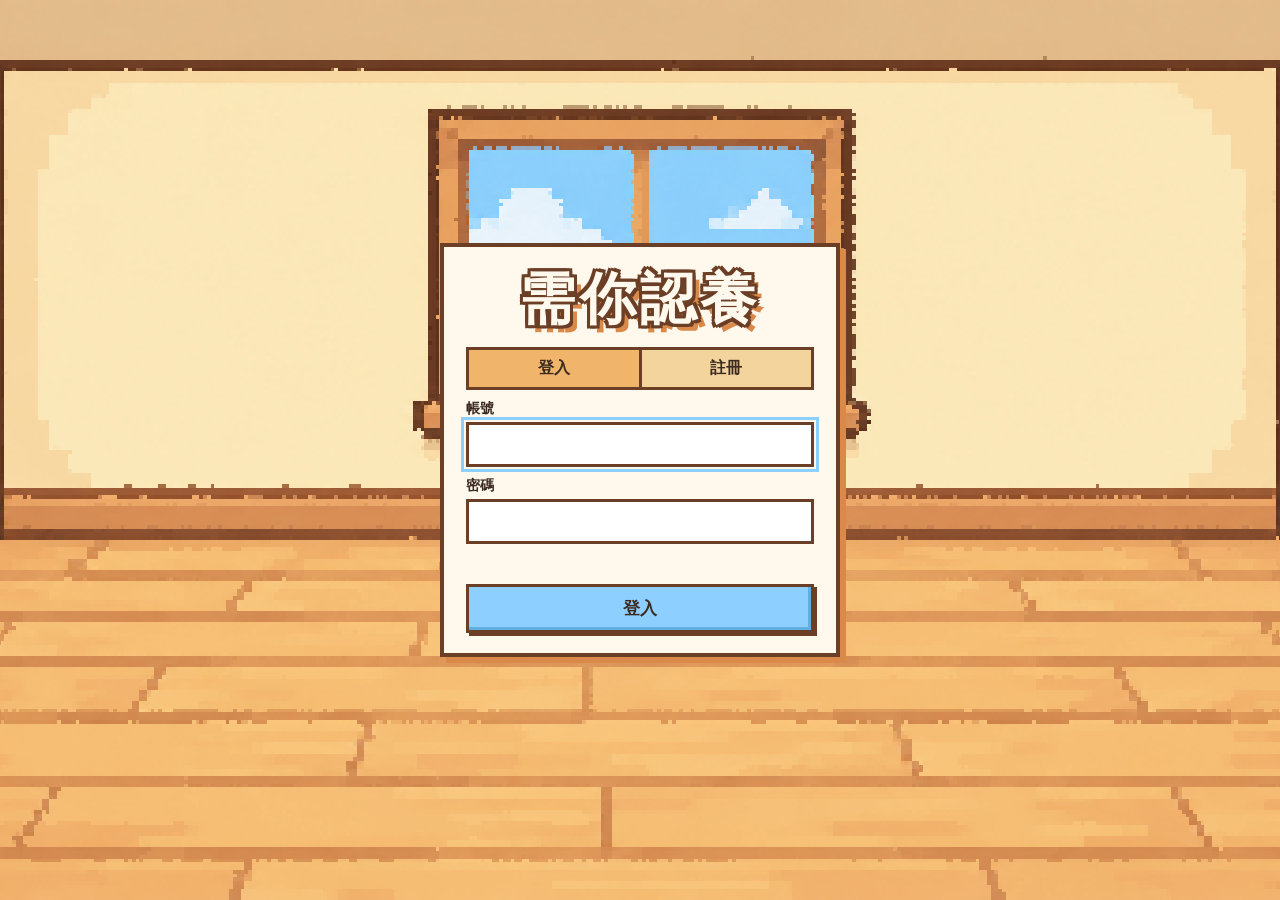
==== index.html @ cdb4b1c4 "Add files via upload" ====
<!doctype html>
<html lang="zh-Hant">
<head>
<meta charset="utf-8">
<meta name="viewport" content="width=device-width, initial-scale=1, maximum-scale=1, user-scalable=no, viewport-fit=cover">
<meta http-equiv="Content-Security-Policy"
      content="default-src 'self'; script-src 'self'; style-src 'self'; img-src 'self' data: blob:; connect-src https://ybgyimttmsqzfttbgbpx.supabase.co; base-uri 'none'; form-action 'none'; object-src 'none'">
<meta name="theme-color" content="#D9894A">
<title>需你認養</title>
<link rel="icon" type="image/png" href="assets/favicon.png">
<link rel="stylesheet" href="css/game.css">
</head>
<body>
<div id="app">
  <!-- 遊戲畫布 -->
  <div id="stage"><canvas id="game" aria-label="遊戲畫面"></canvas></div>

  <!-- HUD：桌機覆蓋在畫布上方；手機直向時移到畫布下方 -->
  <div id="hud" class="hidden">
    <button id="hudCat" class="hud-cat" title="切換貓咪">
      <img id="hudCatImg" alt="">
      <span><strong id="hudCatName"></strong><small id="hudCatMeta"></small></span>
    </button>
    <div class="hud-bars">
      <div class="bar" id="barStamina"><span class="bar-label">體力</span><span class="bar-track"><i></i></span><span class="bar-num"></span></div>
      <div class="bar" id="barTrust"><span class="bar-label">信任</span><span class="bar-track"><i></i></span><span class="bar-num"></span></div>
    </div>
    <div class="hud-side">
      <span class="fish" id="hudFish"></span>
      <span class="timer" id="hudTimer"></span>
    </div>
    <button id="hudMenu" class="hud-menu" aria-label="暫停">❚❚</button>
  </div>
  <div id="prompt" class="hidden"></div>

  <!-- 手機 / 平板觸控 -->
  <div id="controls" class="hidden">
    <div id="joystick" aria-label="移動"><div class="knob"></div></div>
    <div class="action-buttons">
      <button class="act" data-action="skill" id="btnSkill">技能</button>
      <button class="act" data-action="interact" id="btnInteract">互動</button>
    </div>
  </div>

  <!-- Loading -->
  <section id="screen-loading" class="screen active">
    <div class="loading-box">
      <h1 class="title">需你認養</h1>
      <p class="loading-text">LOADING...</p>
      <p class="loading-bar" id="loadingBar">░░░░░░░░░░</p>
      <p class="loading-pct" id="loadingPct">0%</p>
    </div>
  </section>

  <!-- Login -->
  <section id="screen-login" class="screen">
    <div class="panel narrow">
      <h1 class="title">需你認養</h1>
      <div class="tabs" role="tablist">
        <button role="tab" class="tab active" data-tab="login">登入</button>
        <button role="tab" class="tab" data-tab="register">註冊</button>
      </div>
      <label for="loginUser">帳號</label>
      <input id="loginUser" autocomplete="username" autocapitalize="none" spellcheck="false" maxlength="20">
      <label for="loginPass">密碼</label>
      <input id="loginPass" type="password" autocomplete="current-password" maxlength="72">
      <div id="registerOnly" class="hidden">
        <label for="loginName">顯示名稱</label>
        <input id="loginName" maxlength="20">
        <p class="hint">帳號限 3–20 個小寫英文、數字或底線；密碼至少 8 碼。</p>
      </div>
      <p id="loginError" class="error" role="alert"></p>
      <button id="btnAuth" class="btn primary wide">登入</button>
    </div>
  </section>

  <!-- 首頁 -->
  <section id="screen-menu" class="screen">
    <div class="menu">
      <h1 class="title big">需你認養</h1>
      <div class="parade" id="parade"></div>
      <div class="menu-buttons">
        <button id="btnStart" class="btn primary">開始照顧</button>
        <button id="btnHow" class="btn">玩法說明</button>
        <button id="btnRanking" class="btn">排行榜</button>
        <button id="btnSettings" class="btn">設定</button>
        <button id="btnAdmin" class="btn admin hidden">管理後台</button>
      </div>
      <p class="player-line"><span id="menuPlayer"></span> <button id="btnLogout" class="link">登出</button></p>
    </div>
  </section>

  <!-- 認養區 -->
  <section id="screen-adopt" class="screen">
    <div class="panel wide-panel">
      <div class="panel-head">
        <h2>認養區</h2>
        <button class="btn small" id="btnAdoptBack">返回</button>
      </div>
      <p class="hint">每隻貓咪最多 100 位認養人。認養後 72 小時內要回來餵食，否則認養關係會結束。</p>
      <ul id="adoptList" class="adopt-list"></ul>
    </div>
  </section>

  <!-- 共用對話框 -->
  <div id="modal" class="modal hidden" role="dialog" aria-modal="true" aria-labelledby="modalTitle">
    <div class="panel modal-panel">
      <div class="panel-head">
        <h2 id="modalTitle"></h2>
        <button class="btn small" id="modalClose">關閉</button>
      </div>
      <div id="modalBody" class="modal-body"></div>
    </div>
  </div>

  <!-- 網路錯誤 -->
  <div id="netError" class="modal hidden" role="alertdialog" aria-labelledby="netErrorText">
    <div class="panel narrow center">
      <p id="netErrorText">目前無法連接遊戲伺服器。<br>請確認網路連線後重試。</p>
      <button id="btnRetry" class="btn primary">RETRY</button>
    </div>
  </div>

  <div id="toast" role="status" aria-live="polite"></div>
</div>
<script type="module" src="js/main.js"></script>
</body>
</html>
---- css/game.css ----
/* ====================================================================
   需你認養 — UI 風格取自房間原圖：奶油牆、暖木色、深咖啡描邊、3px 像素格
   ==================================================================== */
:root {
  --wall: #FBE6B6; --wall-shade: #F3D49C; --floor: #F0B46A; --wood: #D9894A; --wood-dark: #B86A35;
  --line: #6B3E26; --ink: #3B2A20; --paper: #FFF8EC; --sky: #8DCFFF; --pink: #F6B0B0;
  --ok: #7CC36B; --warn: #E0703F; --trust: #F28CA8; --gold: #F2C14E;
  --font: "Noto Sans TC", "PingFang TC", "Microsoft JhengHei", "Heiti TC", system-ui, sans-serif;
  --canvas-left: 0px; --canvas-top: 0px; --canvas-w: 100vw; --canvas-h: 56.25vw;
  --safe-l: env(safe-area-inset-left, 0px); --safe-r: env(safe-area-inset-right, 0px);
  --safe-b: env(safe-area-inset-bottom, 0px); --safe-t: env(safe-area-inset-top, 0px);
}
* { box-sizing: border-box; }
html, body {
  margin: 0; height: 100%; overflow: hidden; background: var(--ink); color: var(--ink);
  font-family: var(--font); overscroll-behavior: none;
  -webkit-user-select: none; user-select: none; -webkit-touch-callout: none;
  -webkit-tap-highlight-color: transparent; -webkit-text-size-adjust: 100%;
}
input { -webkit-user-select: text; user-select: text; }
button { font: inherit; color: inherit; cursor: pointer; }
.hidden { display: none !important; }

#app { position: fixed; inset: 0; touch-action: none; }
#stage { position: absolute; inset: 0; display: flex; align-items: center; justify-content: center; }
#game { display: block; image-rendering: pixelated; image-rendering: crisp-edges; touch-action: none; }

/* ---------- 共用元件 ---------- */
.panel {
  background: var(--paper); border: 4px solid var(--line); box-shadow: 6px 6px 0 var(--wood);
  padding: 20px 22px; max-height: calc(100% - 32px); overflow: auto; touch-action: pan-y;
}
.panel.narrow { width: min(400px, calc(100vw - 32px)); }
.panel.center { text-align: center; }
.wide-panel { width: min(960px, calc(100vw - 32px)); max-height: calc(100dvh - 32px); }
.panel-head { display: flex; justify-content: space-between; align-items: center; gap: 12px; margin-bottom: 8px; }
.panel h2 { margin: 0; font-size: 22px; }

.btn {
  border: 3px solid var(--line); background: var(--floor); padding: 10px 18px; font-weight: 700; font-size: 17px;
  box-shadow: inset -3px -3px 0 var(--wood), 3px 3px 0 var(--line); min-height: 44px;
}
.btn:active, .btn.down { transform: translate(3px, 3px); box-shadow: inset -3px -3px 0 var(--wood); }
.btn.primary { background: var(--sky); box-shadow: inset -3px -3px 0 #5FAFE0, 3px 3px 0 var(--line); }
.btn.admin { background: var(--pink); box-shadow: inset -3px -3px 0 #D98C8C, 3px 3px 0 var(--line); }
.btn.small { padding: 4px 12px; font-size: 15px; min-height: 36px; }
.btn.wide { width: 100%; margin-top: 12px; }
.btn:disabled { opacity: .5; cursor: not-allowed; transform: none; }
.link { background: none; border: none; text-decoration: underline; padding: 4px; }
button:focus-visible, input:focus-visible { outline: 3px solid var(--sky); outline-offset: 2px; }

label { display: block; font-size: 14px; font-weight: 700; margin: 10px 0 4px; }
input {
  width: 100%; padding: 10px; font: inherit; font-size: 16px; color: var(--ink);
  border: 3px solid var(--line); background: #fff; border-radius: 0;
}
.hint { font-size: 13px; color: #7a5b45; margin: 6px 0; line-height: 1.6; }
.error { color: #B8432F; min-height: 1.4em; font-size: 14px; margin: 8px 0 0; }

.title {
  margin: 0 0 16px; text-align: center; color: var(--paper); font-weight: 900; letter-spacing: .08em;
  font-size: clamp(34px, 7vw, 56px); line-height: 1.15;
  text-shadow: 3px 0 0 var(--line), -3px 0 0 var(--line), 0 3px 0 var(--line), 0 -3px 0 var(--line),
               3px 3px 0 var(--line), -3px 3px 0 var(--line), 3px -3px 0 var(--line), -3px -3px 0 var(--line),
               7px 7px 0 var(--wood);
}
.title.big { font-size: clamp(44px, 11vw, 96px); margin-bottom: 8px; }

.tabs { display: flex; margin-bottom: 4px; }
.tab { flex: 1; padding: 8px; border: 3px solid var(--line); background: var(--wall-shade); font-weight: 700; }
.tab + .tab { border-left: 0; }
.tab.active { background: var(--floor); }

/* ---------- 全螢幕畫面 ---------- */
.screen {
  position: fixed; inset: 0; z-index: 20; display: none; align-items: center; justify-content: center;
  padding: max(16px, var(--safe-t)) 16px max(16px, var(--safe-b));
  background: var(--wall) url("../assets/rooms/room_home.png") center bottom / cover no-repeat;
  image-rendering: pixelated;
}
.screen.active { display: flex; }
.screen > * { image-rendering: auto; }

#screen-loading { background: var(--ink); }
.loading-box { text-align: center; color: var(--paper); }
.loading-text, .loading-bar, .loading-pct { font-family: ui-monospace, Menlo, Consolas, monospace; margin: 6px 0; }
.loading-text { font-size: 20px; letter-spacing: .2em; }
.loading-bar { font-size: 28px; letter-spacing: .05em; color: var(--floor); }
.loading-pct { font-size: 18px; }

.menu { display: flex; flex-direction: column; align-items: center; width: min(720px, 100%); }
.parade {
  display: flex; align-items: flex-end; justify-content: center; gap: clamp(4px, 2vw, 20px);
  border-bottom: 9px solid var(--wood); padding: 0 12px; margin-bottom: 20px; box-shadow: 0 3px 0 var(--line);
}
.parade img { height: clamp(60px, 14vw, 120px); image-rendering: pixelated; animation: hop .5s steps(2) both; }
.parade img:nth-child(2) { animation-delay: .12s; } .parade img:nth-child(3) { animation-delay: .24s; }
.parade img:nth-child(4) { animation-delay: .36s; } .parade img:nth-child(5) { animation-delay: .48s; }
@keyframes hop { 0% { transform: translateY(-18px); opacity: 0; } 100% { transform: none; opacity: 1; } }
@media (prefers-reduced-motion: reduce) { .parade img { animation: none; } }
.menu-buttons { display: grid; grid-template-columns: repeat(2, minmax(150px, 1fr)); gap: 14px; width: min(420px, 100%); }
.menu-buttons .primary { grid-column: 1 / -1; font-size: 22px; min-height: 58px; }
.player-line {
  margin-top: 18px; background: var(--paper); border: 3px solid var(--line); padding: 6px 14px; font-size: 15px;
}

/* 認養區 */
.adopt-list { list-style: none; margin: 8px 0 0; padding: 0; display: grid; gap: 14px;
  grid-template-columns: repeat(auto-fill, minmax(260px, 1fr)); }
.adopt-card { border: 3px solid var(--line); background: var(--wall); padding: 12px; display: grid;
  grid-template-columns: 88px 1fr; gap: 10px; align-items: center; }
.adopt-card img { width: 88px; image-rendering: pixelated; }
.adopt-card h3 { margin: 0; font-size: 18px; }
.adopt-card p { margin: 2px 0; font-size: 13px; }
.adopt-card .btn { grid-column: 1 / -1; }
.tag { display: inline-block; font-size: 12px; padding: 0 6px; border: 2px solid var(--line); background: var(--paper); margin-left: 4px; }
.check { display: flex; gap: 6px; align-items: center; grid-column: 1 / -1; font-size: 14px; }
.check input { width: auto; }

/* ---------- 對話框 / Toast ---------- */
.modal { position: fixed; inset: 0; z-index: 40; display: flex; align-items: center; justify-content: center;
  background: rgba(59, 42, 32, .55); padding: 16px; }
#netError { z-index: 50; }
.modal-panel { width: min(560px, 100%); }
.modal-body { font-size: 15px; line-height: 1.75; }
.modal-body h3 { margin: 14px 0 4px; font-size: 16px; }
.modal-body ul { margin: 4px 0; padding-left: 20px; }
.modal-body .row { display: flex; flex-wrap: wrap; gap: 10px; margin-top: 12px; }
.rank-list { list-style: none; padding: 0; margin: 8px 0 0; }
.rank-list li { display: flex; justify-content: space-between; border-bottom: 2px dashed var(--wood); padding: 6px 2px; }
.rank-list li.me { background: var(--wall); font-weight: 700; }
.toggle { display: flex; justify-content: space-between; align-items: center; padding: 8px 0; border-bottom: 2px dashed var(--wood); }
.arena-choice { display: grid; grid-template-columns: 1fr 1fr; gap: 12px; }
.arena-choice .btn { min-height: 64px; }

#toast {
  position: fixed; left: calc(var(--canvas-left) + var(--canvas-w) / 2); transform: translateX(-50%); z-index: 60;
  top: max(calc(var(--safe-t) + 14px), calc(var(--canvas-top) + var(--canvas-h) * 0.22));
  background: var(--paper); border: 3px solid var(--line); box-shadow: 4px 4px 0 var(--wood);
  padding: 10px 16px; font-weight: 700; max-width: min(520px, calc(100vw - 32px)); text-align: center;
  opacity: 0; pointer-events: none; transition: opacity .2s;
}
#toast.show { opacity: 1; }

/* ---------- HUD（桌機 / 橫向：覆蓋在畫布上） ---------- */
#hud {
  position: fixed; z-index: 10; left: var(--canvas-left); top: var(--canvas-top); width: var(--canvas-w);
  display: flex; align-items: flex-start; gap: 10px; padding: 10px; pointer-events: none;
  font-size: clamp(12px, calc(var(--canvas-w) / 80), 16px);
}
#hud > * { pointer-events: auto; }
.hud-cat, .hud-bars, .hud-side, .hud-menu {
  background: var(--paper); border: 3px solid var(--line); box-shadow: 3px 3px 0 var(--wood);
}
.hud-cat { display: flex; align-items: center; gap: 8px; padding: 4px 10px 4px 4px; text-align: left; }
.hud-cat img { height: 2.8em; image-rendering: pixelated; }
.hud-cat span { display: flex; flex-direction: column; line-height: 1.25; }
.hud-cat small { font-size: .82em; color: #7a5b45; }
.hud-bars { padding: 6px 10px; display: grid; gap: 4px; min-width: 16em; flex: 0 1 22em; }
.bar { display: grid; grid-template-columns: 2.4em 1fr 4.4em; align-items: center; gap: 6px; font-weight: 700; }
.bar-track { height: .9em; border: 2px solid var(--line); background: var(--wall-shade); position: relative; }
.bar-track i { position: absolute; inset: 0 auto 0 0; background: var(--ok); width: 0; transition: width .3s steps(6); }
#barTrust .bar-track i { background: var(--trust); }
#barStamina.low .bar-track i { background: var(--warn); }
.bar-num { text-align: right; font-variant-numeric: tabular-nums; }
.hud-side { padding: 6px 10px; display: grid; gap: 2px; font-weight: 700; font-variant-numeric: tabular-nums; }
.hud-side .timer.urgent { color: #B8432F; }
.hud-menu { margin-left: auto; width: 2.8em; height: 2.8em; font-weight: 900; }

#prompt {
  position: fixed; z-index: 11; left: calc(var(--canvas-left) + var(--canvas-w) / 2);
  top: calc(var(--canvas-top) + var(--canvas-h) * 0.82); transform: translateX(-50%);
  background: var(--ink); color: var(--paper); border: 3px solid var(--paper); padding: 6px 14px; font-weight: 700;
  pointer-events: none; white-space: nowrap;
}

/* ---------- 觸控控制 ---------- */
#controls { position: fixed; inset: 0; z-index: 12; pointer-events: none; }
body:not(.touch) #controls { display: none; }
#joystick {
  position: absolute; left: calc(var(--safe-l) + 28px); bottom: calc(var(--safe-b) + 28px);
  width: 140px; height: 140px; border-radius: 50%; pointer-events: auto; touch-action: none;
  background: rgba(255, 248, 236, .35); border: 4px solid rgba(107, 62, 38, .7);
}
.knob {
  position: absolute; left: 50%; top: 50%; width: 60px; height: 60px; margin: -30px 0 0 -30px; border-radius: 50%;
  background: var(--floor); border: 4px solid var(--line); box-shadow: inset -4px -4px 0 var(--wood);
}
.action-buttons {
  position: absolute; right: calc(var(--safe-r) + 24px); bottom: calc(var(--safe-b) + 28px);
  display: flex; gap: 16px; align-items: flex-end; pointer-events: auto;
}
.act {
  width: 84px; height: 84px; border-radius: 50%; border: 4px solid var(--line); background: var(--sky);
  font-weight: 900; font-size: 17px; box-shadow: inset -5px -5px 0 #5FAFE0, 3px 3px 0 var(--line); touch-action: none;
}
.act.down { transform: translate(3px, 3px); box-shadow: inset -5px -5px 0 #5FAFE0; }
.act.pulse { animation: pulse 1s steps(2) infinite; }
@keyframes pulse { 50% { background: var(--gold); } }
#btnSkill { width: 72px; height: 72px; background: var(--pink); box-shadow: inset -5px -5px 0 #D98C8C, 3px 3px 0 var(--line); }
body:not(.in-arena) #btnSkill { display: none; }

/* ---------- 手機直向：重新排版（畫布在上、HUD 與控制在下） ---------- */
body.portrait #app { display: flex; flex-direction: column; background: var(--wall); }
body.portrait #stage { position: relative; inset: auto; flex: none; width: 100%; height: calc(100vw * 9 / 16); margin-top: var(--safe-t); }
body.portrait #hud {
  position: relative; left: auto; top: auto; width: auto; flex-wrap: wrap; font-size: 14px; padding: 8px;
  background: var(--wall-shade); border-bottom: 4px solid var(--line);
}
body.portrait .hud-bars { flex: 1 1 100%; order: 3; min-width: 0; }
body.portrait .hud-cat { flex: 1; }
body.portrait #controls { position: relative; inset: auto; flex: 1; min-height: 180px; }
/* 直向：控制鈕放在拇指好按的下緣；上方空間保留給 Phase 9 的照護任務面板 */
body.portrait #joystick { left: calc(var(--safe-l) + 24px); bottom: calc(var(--safe-b) + 32px);
  width: clamp(130px, 24vw, 190px); height: clamp(130px, 24vw, 190px); }
body.portrait .action-buttons { bottom: calc(var(--safe-b) + 40px); }
body.portrait .act { width: clamp(84px, 15vw, 116px); height: clamp(84px, 15vw, 116px); }
body.portrait #prompt { top: calc(var(--canvas-top) + var(--canvas-h) - 44px); }
body.portrait.touch #controls, body.portrait #controls { display: block; }
body.portrait:not(.in-game) #controls { display: none; }

/* 橫向的小螢幕手機：HUD 精簡 */
@media (max-height: 500px) and (orientation: landscape) {
  #hud { font-size: 12px; padding: 6px; gap: 6px; }
  .hud-bars { min-width: 15em; }
  .hud-cat small, .hud-side .lbl { display: none; }
  #joystick { width: 120px; height: 120px; left: calc(var(--safe-l) + 16px); bottom: calc(var(--safe-b) + 14px); }
  .action-buttons { right: calc(var(--safe-r) + 16px); bottom: calc(var(--safe-b) + 14px); }
  .act { width: 72px; height: 72px; }
}
@media (max-width: 420px) {
  .menu-buttons { grid-template-columns: 1fr 1fr; gap: 10px; }
  .btn { font-size: 15px; padding: 8px 10px; }
}
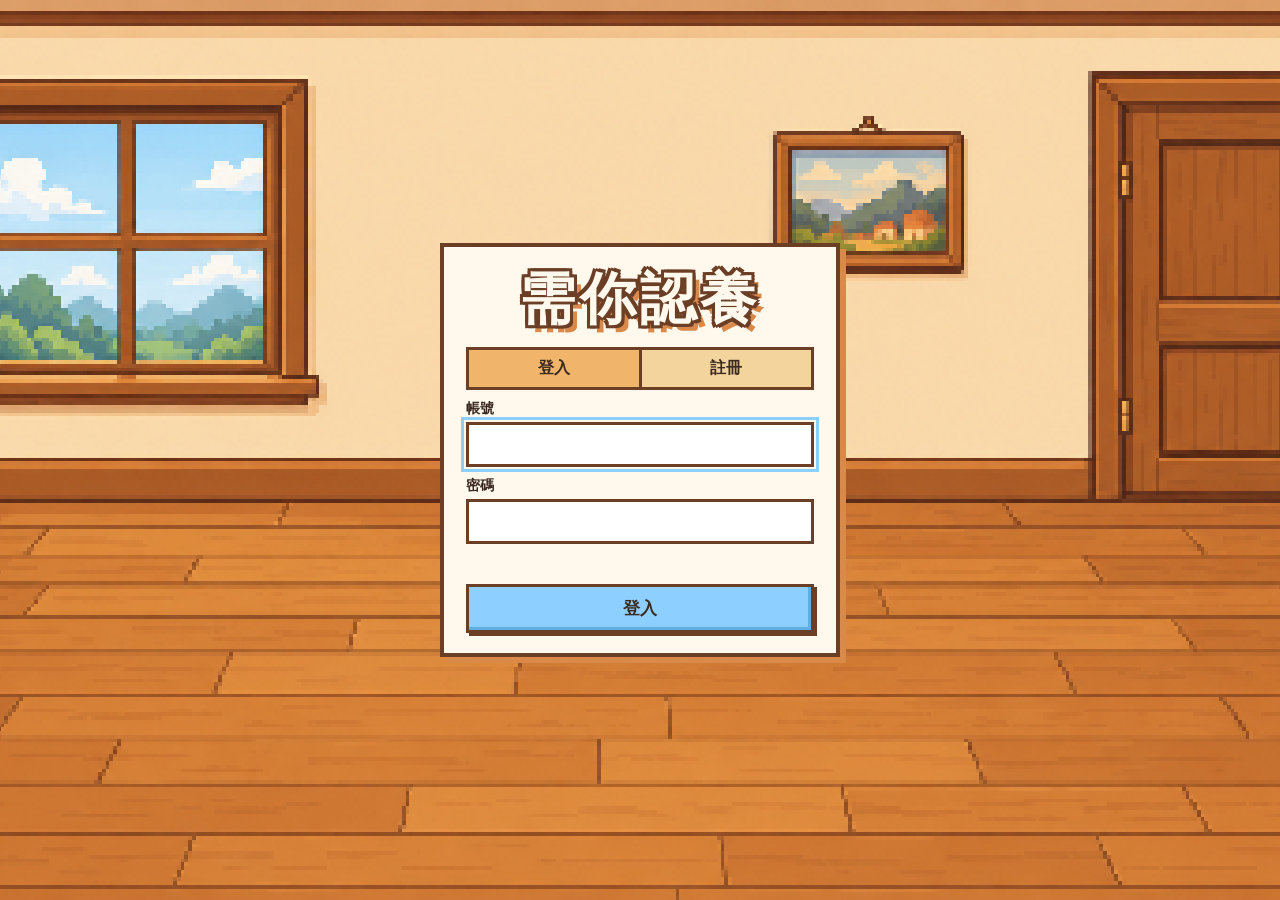
==== commit c4d0f34c: "Add files via upload" ====
--- a/index.html
+++ b/index.html
@@ -29,9 +29,38 @@
       <span class="fish" id="hudFish"></span>
       <span class="timer" id="hudTimer"></span>
     </div>
+    <div id="battleHud" class="battle-hud">
+      <div class="bh-time"><b id="bhTime">1:00</b><small id="bhKills"></small></div>
+      <div class="bh-bars">
+        <div class="bar" id="bhHp"><span class="bar-label">生命</span><span class="bar-track"><i></i></span><span class="bar-num"></span></div>
+        <div class="bar" id="bhBox"><span class="bar-label">飼料箱</span><span class="bar-track"><i></i></span><span class="bar-num"></span></div>
+      </div>
+    </div>
     <button id="hudMenu" class="hud-menu" aria-label="暫停">❚❚</button>
   </div>
   <div id="prompt" class="hidden"></div>
+
+  <!-- 家中操作（照護 / 商店 / 裝飾 / 助養） -->
+  <div id="homeActions" class="home-actions hidden">
+    <button class="btn" data-act="care" id="btnCare">照護</button>
+    <button class="btn" data-act="shop">商店</button>
+    <button class="btn" data-act="decorate">裝飾</button>
+    <button class="btn" data-act="charity">助養</button>
+    <p id="todayTasks" class="today-tasks"></p>
+  </div>
+
+  <!-- 裝飾模式工具列 -->
+  <div id="decorBar" class="decor-bar hidden">
+    <div class="decor-items" id="decorItems"></div>
+    <div class="decor-tools">
+      <button class="btn small" id="decorFlip">翻轉</button>
+      <button class="btn small" id="decorRemove">收回</button>
+      <span id="decorThemes"></span>
+      <button class="btn small" id="decorCancel">取消</button>
+      <button class="btn small primary" id="decorSave">儲存</button>
+    </div>
+    <p class="decor-hint" id="decorHint">點家具選取後拖曳移動；點下方物品放進房間。</p>
+  </div>
 
   <!-- 手機 / 平板觸控 -->
   <div id="controls" class="hidden">
@@ -83,6 +112,7 @@
         <button id="btnStart" class="btn primary">開始照顧</button>
         <button id="btnHow" class="btn">玩法說明</button>
         <button id="btnRanking" class="btn">排行榜</button>
+        <button id="btnCharity" class="btn">助養任務</button>
         <button id="btnSettings" class="btn">設定</button>
         <button id="btnAdmin" class="btn admin hidden">管理後台</button>
       </div>
--- a/css/game.css
+++ b/css/game.css
@@ -232,3 +232,38 @@
   .menu-buttons { grid-template-columns: 1fr 1fr; gap: 10px; }
   .btn { font-size: 15px; padding: 8px 10px; }
 }
+
+/* ---------- 戰鬥 ---------- */
+body.in-arena .hud-cat, body.in-arena .hud-bars, body.in-arena .hud-side { display: none; }
+body.in-arena #hud { justify-content: flex-end; padding-top: calc(var(--canvas-h) * 0.13); }
+body.portrait.in-arena #hud { padding-top: 8px; }
+.act.cooling { filter: grayscale(.6); opacity: .75; }
+#btnInteract { font-size: 15px; }
+.prep-section { margin: 12px 0; }
+.prep-section h3 { margin: 0 0 6px; font-size: 15px; }
+.choice-grid { display: grid; grid-template-columns: repeat(auto-fill, minmax(140px, 1fr)); gap: 8px; }
+.choice { border: 3px solid var(--line); background: var(--wall); padding: 8px; text-align: left; font-size: 14px; line-height: 1.4; }
+.choice strong { display: block; font-size: 15px; }
+.choice.selected { background: var(--sky); box-shadow: inset -3px -3px 0 #5FAFE0; }
+.choice:disabled { opacity: .45; cursor: not-allowed; }
+.result-grid { display: grid; grid-template-columns: 1fr 1fr; gap: 8px; margin: 8px 0; }
+.result-grid div { border: 3px solid var(--line); background: var(--wall); padding: 8px; text-align: center; }
+.result-grid b { display: block; font-size: 26px; }
+.result-title { text-align: center; font-size: 28px; font-weight: 900; margin: 0 0 6px; }
+.warn { color: #B8432F; font-weight: 700; }
+
+/* 手機直向戰鬥：計時與血條移到畫布下方的 DOM（畫布太小，畫在 Canvas 上看不清楚） */
+.battle-hud { display: none; }
+body.portrait.in-arena .battle-hud {
+  display: flex; flex: 1 1 100%; gap: 10px; align-items: center; background: var(--paper);
+  border: 3px solid var(--line); box-shadow: 3px 3px 0 var(--wood); padding: 8px 10px;
+}
+body.portrait.in-arena #hud { flex-wrap: nowrap; align-items: stretch; }
+.bh-time { display: flex; flex-direction: column; align-items: center; min-width: 4.6em; }
+.bh-time b { font: 900 30px ui-monospace, Menlo, monospace; line-height: 1; }
+.bh-time b.urgent { color: #B8432F; }
+.bh-time small { font-size: 12px; margin-top: 4px; white-space: nowrap; }
+.bh-bars { flex: 1; display: grid; gap: 6px; }
+.bh-bars .bar { grid-template-columns: 3.4em 1fr 4.6em; }
+#bhBox .bar-track i { background: var(--wood); }
+.bar.low .bar-track i { background: var(--warn) !important; }
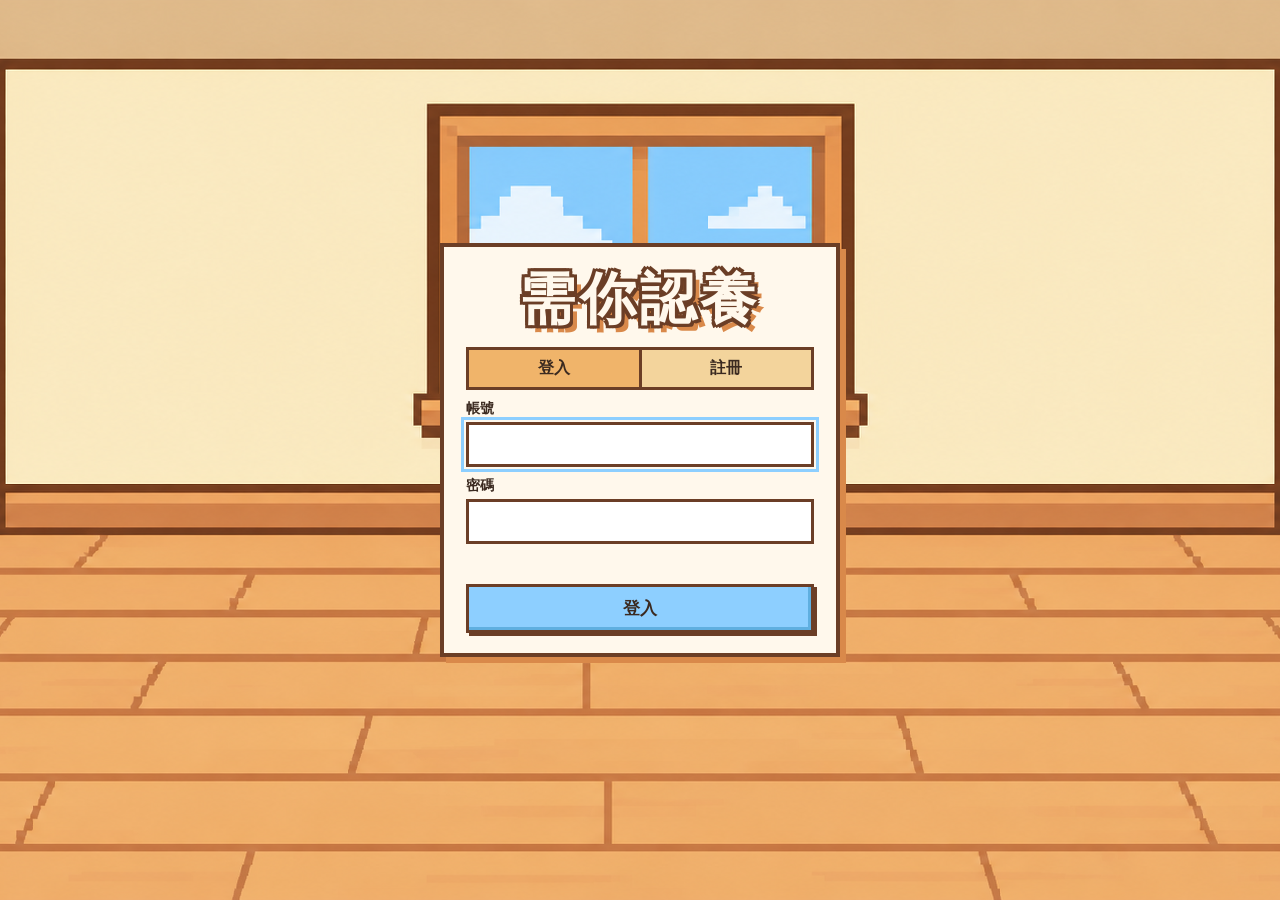
==== commit 08e16fc7: "Add files via upload" ====
--- a/index.html
+++ b/index.html
@@ -132,6 +132,26 @@
     </div>
   </section>
 
+  <!-- ADMIN PANEL（入口只對 role=admin 顯示；權限由後端驗證） -->
+  <section id="screen-admin" class="screen admin-screen">
+    <div class="admin">
+      <header class="admin-head">
+        <h2>ADMIN PANEL</h2>
+        <span id="adminWho"></span>
+        <button class="btn small" id="adminBack">返回遊戲</button>
+      </header>
+      <nav class="tabs admin-tabs" id="adminTabs"></nav>
+      <div id="adminBody" class="admin-body"></div>
+    </div>
+    <aside id="adminDrawer" class="admin-drawer hidden" aria-labelledby="adminDrawerTitle">
+      <div class="panel-head">
+        <h2 id="adminDrawerTitle"></h2>
+        <button class="btn small" id="adminDrawerClose">關閉</button>
+      </div>
+      <div id="adminDrawerBody"></div>
+    </aside>
+  </section>
+
   <!-- 共用對話框 -->
   <div id="modal" class="modal hidden" role="dialog" aria-modal="true" aria-labelledby="modalTitle">
     <div class="panel modal-panel">
--- a/css/game.css
+++ b/css/game.css
@@ -267,3 +267,81 @@
 .bh-bars .bar { grid-template-columns: 3.4em 1fr 4.6em; }
 #bhBox .bar-track i { background: var(--wood); }
 .bar.low .bar-track i { background: var(--warn) !important; }
+
+/* ---------- Phase 9：家中操作、裝飾、商店、照護 ---------- */
+.home-actions {
+  position: fixed; z-index: 11; display: flex; flex-direction: column; gap: 8px;
+  right: calc(100vw - var(--canvas-left) - var(--canvas-w) + 10px); top: calc(var(--canvas-top) + var(--canvas-h) * 0.17);
+}
+.home-actions .btn { min-width: 5.5em; font-size: 15px; padding: 6px 10px; }
+.today-tasks { display: none; }
+body.portrait .home-actions {
+  position: relative; right: auto; top: auto; flex-direction: row; flex-wrap: wrap; padding: 10px 8px 0; gap: 8px;
+}
+body.portrait .home-actions .btn { flex: 1 1 20%; min-width: 0; }
+body.portrait .today-tasks {
+  display: block; flex: 1 1 100%; margin: 4px 0 0; background: var(--paper); border: 3px solid var(--line);
+  padding: 6px 10px; font-size: 14px; line-height: 1.7;
+}
+.today-tasks .ok { color: #3E8E5A; font-weight: 700; }
+
+.decor-bar {
+  position: fixed; z-index: 13; left: var(--canvas-left); width: var(--canvas-w);
+  bottom: max(8px, calc(100vh - var(--canvas-top) - var(--canvas-h) + 8px));
+  background: rgba(255, 248, 236, .96); border: 3px solid var(--line); box-shadow: 4px 4px 0 var(--wood); padding: 8px;
+}
+body.portrait .decor-bar { position: relative; left: auto; width: auto; bottom: auto; margin: 8px; }
+.decor-items { display: flex; gap: 8px; overflow-x: auto; padding-bottom: 6px; touch-action: pan-x; }
+.decor-item { flex: none; border: 3px solid var(--line); background: var(--wall); padding: 4px 8px; display: flex; align-items: center; gap: 6px; font-weight: 700; }
+.decor-item img, .icon { width: 36px; height: 36px; image-rendering: pixelated; flex: none; }
+.decor-item:disabled { opacity: .45; }
+.decor-tools { display: flex; flex-wrap: wrap; gap: 6px; align-items: center; }
+.decor-tools #decorSave { margin-left: auto; }
+.decor-hint { margin: 6px 0 0; font-size: 13px; color: #7a5b45; }
+.theme-pick { display: inline-flex; gap: 4px; align-items: center; font-size: 13px; font-weight: 700; margin: 0 4px; }
+.theme-pick .btn.selected { background: var(--sky); }
+
+.card { border: 3px solid var(--line); background: var(--wall); padding: 10px 12px; margin: 10px 0; }
+.card h3 { margin: 0 0 4px; }
+.card.sick { background: #FCE3DC; }
+.care-head { font-weight: 900; font-size: 17px; margin: 0; }
+.choice img.icon { float: left; margin-right: 6px; width: 32px; height: 32px; }
+.choice.done { background: #E3F2D9; }
+.shop-tabs { flex-wrap: wrap; }
+.shop-tabs .tab { flex: 1 1 15%; padding: 6px 4px; font-size: 14px; }
+.wallet { font-weight: 900; margin: 0 0 8px; }
+.shop-list { list-style: none; padding: 0; margin: 8px 0 0; display: grid; gap: 8px; }
+.shop-item { display: grid; grid-template-columns: 40px 1fr auto; gap: 10px; align-items: center; border: 3px solid var(--line); background: var(--wall); padding: 8px; }
+.shop-item p { margin: 2px 0 0; font-size: 13px; }
+.shop-item .buy { display: flex; flex-direction: column; align-items: flex-end; gap: 4px; }
+.stepper { display: flex; align-items: center; gap: 4px; }
+.qty { min-width: 2em; text-align: center; font-weight: 900; }
+.price { font-weight: 900; }
+.brand { color: #7a5b45; }
+.bar.progress { display: grid; grid-template-columns: 1fr auto; gap: 8px; align-items: center; margin: 6px 0; }
+.bar.progress .bar-track { height: 14px; }
+.bar.progress .bar-track i { background: var(--trust); }
+@media (max-width: 420px) { .shop-item { grid-template-columns: 36px 1fr; } .shop-item .buy { grid-column: 1 / -1; flex-direction: row; align-items: center; justify-content: flex-end; } }
+
+/* 小遊戲 */
+.mini { position: relative; height: 240px; border: 3px solid var(--line); overflow: hidden; touch-action: none; margin: 8px 0; }
+.mini-status { font-weight: 700; margin: 4px 0; }
+.mini-litter { background: repeating-linear-gradient(45deg, #EADBB8 0 6px, #E2CFA4 6px 12px); }
+.clump { position: absolute; width: 44px; height: 34px; border: 3px solid var(--line); background: #8B5A2B; border-radius: 40% 50% 45% 40%; touch-action: none; }
+.mini-brush { background: #F6B0B0; display: flex; align-items: center; justify-content: center; }
+.mouth { background: #4A2A18; border: 3px solid var(--line); padding: 18px 14px; border-radius: 0 0 40px 40px; }
+.teeth { display: flex; gap: 6px; }
+.tooth { width: 34px; height: 44px; background: #E8DCA0; border: 3px solid var(--line); border-radius: 0 0 10px 10px; }
+.tooth.clean { background: #FFFFFF; box-shadow: inset 0 0 0 3px #CFEFFF; }
+.mini-wand { background: var(--wall); }
+.toy { position: absolute; width: 48px; height: 48px; border: 3px solid var(--line); background: var(--pink); border-radius: 50%; transition: left .25s steps(3), top .25s steps(3); touch-action: none; }
+.toy::after { content: ''; position: absolute; left: 50%; top: -30px; width: 4px; height: 30px; background: var(--wood); }
+.mini-nail { background: var(--wall); display: flex; align-items: center; justify-content: center; }
+.paw { display: flex; gap: 14px; background: var(--paper); border: 3px solid var(--line); padding: 30px 22px 22px; border-radius: 50% 50% 40% 40%; }
+.claw { width: 40px; height: 56px; border: 3px solid var(--line); background: #FCD3D3; border-radius: 50% 50% 40% 40%; position: relative; }
+.claw::before { content: ''; position: absolute; left: 12px; top: -18px; border: 8px solid transparent; border-bottom: 16px solid #FFF8EC; }
+.claw.cut::before { display: none; }
+
+/* 面板開啟時，提示訊息移到畫面最上方，不蓋住面板內容 */
+body.modal-open #toast { top: calc(var(--safe-t) + 6px); left: 50%; z-index: 70; }
+body.modal-open .modal { padding-top: 56px; }
